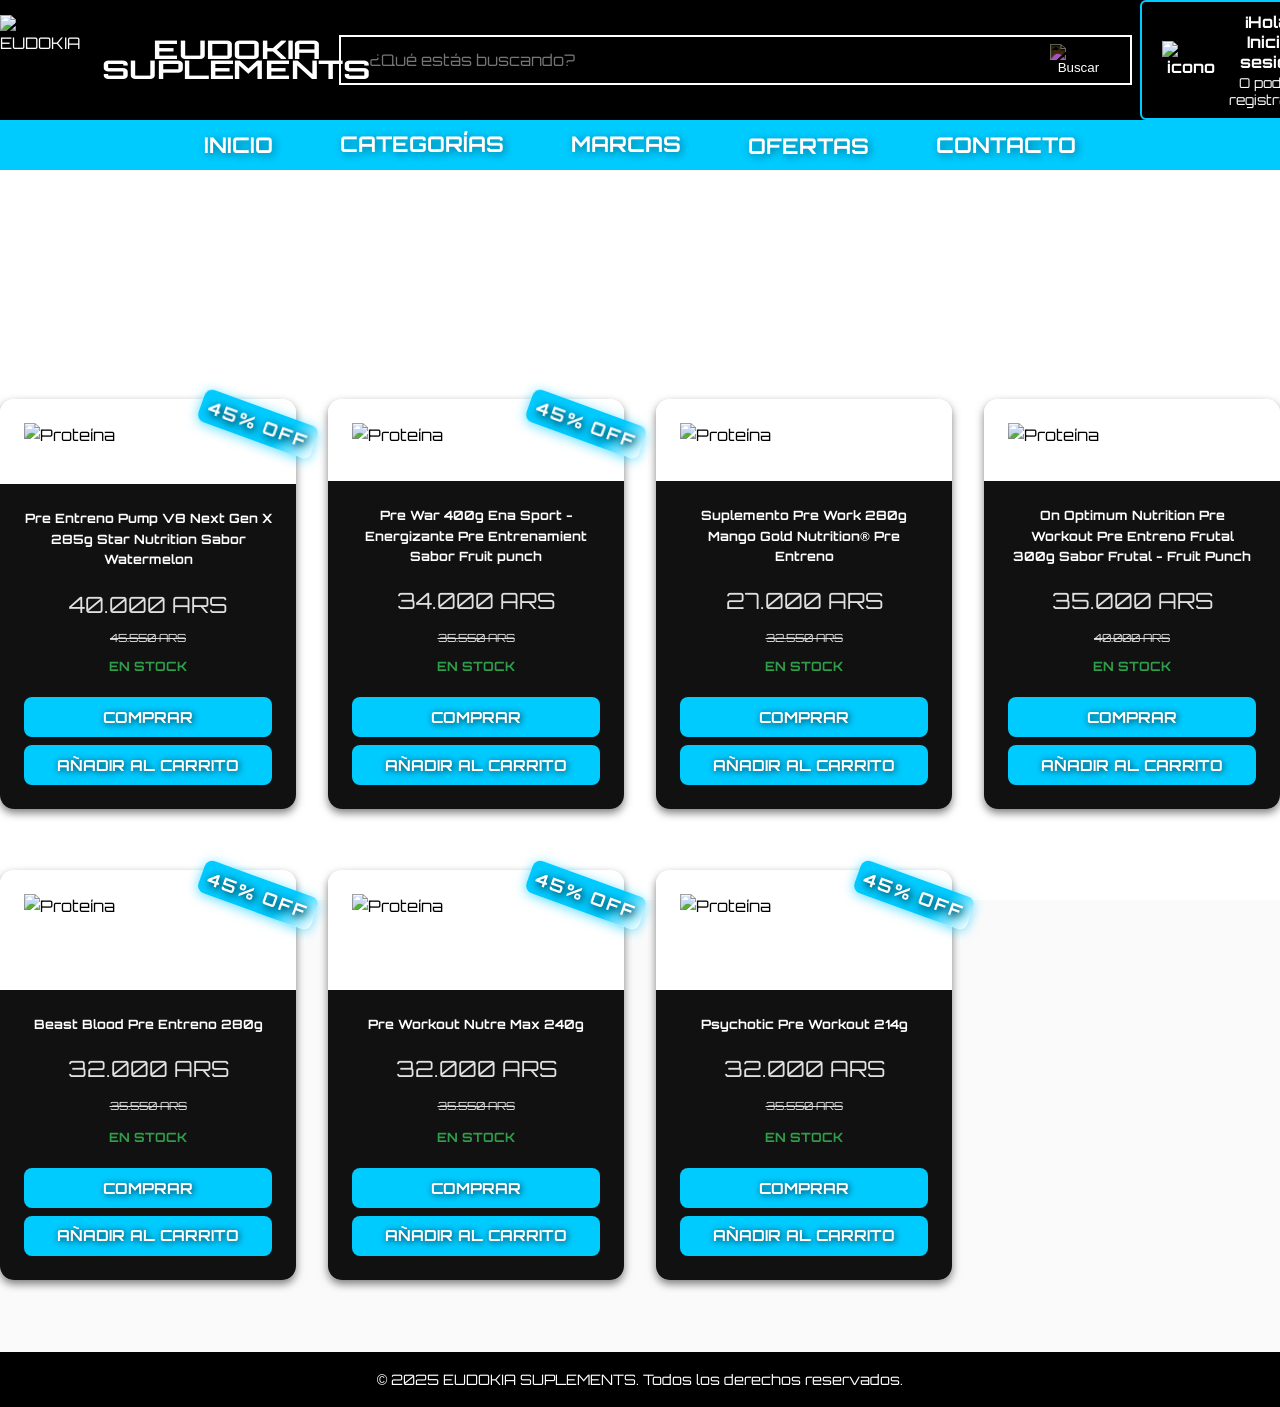
==== preentreno.html @ 676b1740 "feat: mejorar navegación y actualizar catálogo de pre-entrenos - index.html: Se vincularon todos los" ====
<!DOCTYPE html>
<html lang="es">
<head>
  <link href="https://fonts.googleapis.com/css2?family=Orbitron:wght@400;700&display=swap" rel="stylesheet">
  <meta charset="UTF-8">
  <meta name="viewport" content="width=device-width, initial-scale=1.0">
  <link rel="stylesheet" href="style.css">
  <title>EUDOKIA</title>
  <style>
    /* Transición fade para el texto principal y los bloques de producto */
    .fade-in, .producto.fade-in, #banda-descuento.fade-in {
      opacity: 0;
      transition: opacity 2.2s cubic-bezier(.25,.8,.25,1);
    }
    .fade-in.visible, .producto.fade-in.visible, #banda-descuento.fade-in.visible {
      opacity: 1;
    }
  </style>
</head>
<body>
    <header>
      <div style="display: flex; align-items: center; justify-content: space-between; width: 100%;">
        <div style="display: flex; align-items: center;">
          <img src="https://i.postimg.cc/Mp1y3gh4/eudokia-icono.png" alt="EUDOKIA" style="width:90px; height:90px; margin-right: 28px;">
          <div style="display: flex; flex-direction: column; align-items: center; justify-content: center; margin-left: 15px;">
            <span style="color: white; font-size: 1.6rem; font-weight: bold; transform: scaleX(1.3); display: inline-block; line-height: 1;">EUDOKIA</span>
            <span style="color: white; font-size: 1.6rem; font-weight: bold; transform: scaleX(1.3); display: inline-block; line-height: 1; margin-top: -0.2em;">SUPLEMENTS</span>
          </div>
        </div>
        <div style="flex:1; display:flex; justify-content:center;">
          <form style="display:flex; align-items:center; background: #000; border: 2px solid #fff; border-radius: 0; padding: 0.2rem 1rem;" onsubmit="return false;">
            <input type="text" id="busqueda" placeholder="¿Qué estás buscando?" style="background: #000; color: #fff; border: none; outline: none; font-size: 1rem; padding: 0.6rem 0.8rem; width: 700px; border-radius: 0;" />
            <button type="submit" style="background: none; border: none; cursor: pointer; padding: 0 0.5rem;">
              <img src="https://cdn-icons-png.flaticon.com/512/54/54481.png" alt="Buscar" style="width: 22px; height: 22px; filter: invert(1);">
            </button>
          </form>
        </div>
        <nav style="margin-right: 0; display: flex; align-items: center;">
          
            <button class="btn-header btn-inises" style="margin-left: 0.5em; margin-right: 1em; justify-content: center; align-items: center;" onclick="location.href='iniciarsesion.html'">
            <img src="https://i.postimg.cc/q7shxmJ4/inises.png" alt="icono iniciar sesión" style="height: 38px; width: auto; margin-right: 0.5em;" />
            <span style="display: flex; flex-direction: column; align-items: center; justify-content: center;">
            <span>¡Hola! Iniciá sesión</span>
            <span style="font-size: 0.85em; font-weight: normal; margin-top: 0.2em;">O podés registrarte</span>
            </span>
            </button>

            <button class="btn-header btn-favoritos" style="margin-left: 0.5em; margin-right: 1em; justify-content: center; align-items: center; min-height: 56px;">
              <img src="https://i.postimg.cc/jdzS9Mw1/star.png" alt="icono favoritos" style="height: 38px; width: auto; margin-right: 0.5em;" />
              <span style="display: flex; align-items: center; justify-content: center; width: 100%;">Favoritos</span>
            </button>
          <button class="btn-header btn-carrito" style="margin-left: 0.5em; margin-right: 1em; justify-content: center; align-items: center;">
            <img src="https://i.postimg.cc/BZL8hQQm/carrito.png" alt="icono carrito" style="height: 38px; width: auto; margin-right: 0.5em;" />
            <span style="display: flex; align-items: center; justify-content: center; width: 100%;">Carrito</span>
          </button>
        </nav>
      </div>
    </header>
<footer style="background: #00cbff; color: #fff; padding: 0.5rem 0; margin-top: 0;">
  <nav style="display: flex; align-items: center; justify-content: center; gap: 4.2rem; font-family: 'Orbitron', Arial, sans-serif;">
    <a href="index.html" style="background: none; border: none; color: #fff; font-family: inherit; font-size: 1.35rem; font-weight: bold; cursor: pointer; text-shadow: 2px 2px 8px rgba(0,0,0,0.45); text-decoration: none;">INICIO</a>
    <div class="menu-footer" style="position: relative;">
  <button class="btn-footer" style="background: none; border: none; color: #fff; font-family: inherit; font-size: 1.35rem; font-weight: bold; cursor: pointer; text-shadow: 2px 2px 8px rgba(0,0,0,0.45); padding-bottom: 1.2em;">CATEGORÍAS</button>
  <ul class="submenu-footer" style="position: absolute; left: 50%; top: 2.2em; transform: translateX(-50%); background: #000; color: #fff; list-style: none; padding: 0.5em 1em; border-radius: 8px; box-shadow: 0 2px 12px rgba(0,0,0,0.18); z-index: 10; min-width: 140px;">
  <li><button class="submenu-btn">PROTEÍNAS</button></li>
  <li><button class="submenu-btn">CREATINAS</button></li>
  <li><button class="submenu-btn">BCAAs</button></li>
  <li><button class="submenu-btn">PREENTRENOS</button></li>
  <li><button class="submenu-btn">TERMOGÉNICOS</button></li>
  <li><button class="submenu-btn">COLÁGENOS</button></li>
  <li><button class="submenu-btn">GLUTAMINAS</button></li>
  <li><button class="submenu-btn">OMEGA 3</button></li>
      </ul>
    </div>
    <div class="menu-footer" style="position: relative;">
        <button class="btn-footer" style="background: none; border: none; color: #fff; font-family: inherit; font-size: 1.35rem; font-weight: bold; cursor: pointer; text-shadow: 2px 2px 8px rgba(0,0,0,0.45); padding-bottom: 1.2em;">MARCAS</button>
        <ul class="submenu-footer" style="position: absolute; left: 50%; top: 2.2em; transform: translateX(-50%); background: #000; color: #fff; list-style: none; padding: 0.5em 1em; border-radius: 8px; box-shadow: 0 2px 12px rgba(0,0,0,0.18); z-index: 10; min-width: 140px;">
          <li><button class="submenu-btn" onclick="location.href='star.html'">STAR</button></li>
          <li><button class="submenu-btn" onclick="location.href='ena.html'">ENA</button></li>
          <li><button class="submenu-btn" onclick="location.href='gold.html'">BODY ADVANCE</button></li>
          <li><button class="submenu-btn" onclick="location.href='gold.html'">GOLD</button></li>
          <li><button class="submenu-btn" onclick="location.href='onefit.html'">ONE FIT</button></li>
          <li><button class="submenu-btn" onclick="location.href='xtrenght.html'">XTRENGHT</button></li>
          <li><button class="submenu-btn" onclick="location.href='optimum.html'">OPTIMUM</button></li>
        </ul>
    </div>
  <button class="btn-footer" style="background: none; border: none; color: #fff; font-family: inherit; font-size: 1.35rem; font-weight: bold; cursor: pointer; text-shadow: 2px 2px 8px rgba(0,0,0,0.45);" onclick="location.href='ofertas.html'">OFERTAS</button>
  <a href="https://mail.google.com/mail/?view=cm&fs=1&to=eudokiasuplements@gmail.com" target="_blank" style="background: none; border: none; color: #fff; font-family: inherit; font-size: 1.35rem; font-weight: bold; cursor: pointer; text-shadow: 2px 2px 8px rgba(0,0,0,0.45); text-decoration: none;">CONTACTO</a>
  </nav>
<script>
// Menú desplegable animado para footer (mejorado)
document.querySelectorAll('.menu-footer').forEach(function(menu){
  var submenu = menu.querySelector('.submenu-footer');
  menu.addEventListener('mouseenter', function(){
    submenu.classList.add('show');
  });
  menu.addEventListener('mouseleave', function(){
    submenu.classList.remove('show');
  });
});
</script>
</footer>
  <div style="text-align: center; margin-top: 2.5rem;">
    <span id="fade-text" class="fade-in" style="color: rgb(255, 255, 255); font-family: 'Orbitron', Arial, sans-serif; font-size: 2.5rem; font-weight: bold; display: block; text-transform: uppercase;">
      Eleva tu energía para sacarle el máximo provecho a tu entrenamiento
    </span>
  </div>
  </section>

  <main>
  <section id="productos" class="productos">
      <div class="producto fade-in" id="primer-producto" style="box-shadow: 0 4px 8px rgba(0, 0, 0, 0.5); margin-top: 1.3rem; position: relative; overflow: visible; transition: transform 0.18s, box-shadow 0.35s;">
    <img src="https://i.postimg.cc/NFWHpxbB/proteina.jpg" style="display: block; margin: 0 auto; width: 100%; height: 120px; object-fit: contain;" alt="Proteína">
    <div class="info">
      <h3 style="font-size: 0.8rem; font-weight: bold;">Pre Entreno Pump V8 Next Gen X 285g Star Nutrition Sabor Watermelon</h3>
      </p>
      <p style="font-size: 1.4rem;">40.000 ARS
      </p>
      <p><s style="font-size: 0.7rem; font-weight: normal;">45.550 ARS
      </s></p>
      <div class="precio" style="color: #2f9e4b;">EN STOCK</div>
      <button style="font-family: 'Orbitron', Arial, sans-serif;"><a href="proteina.html" style="color: #ffffff; text-decoration: none; font-family: inherit;">COMPRAR</a></button>
      <button style="font-family: 'Orbitron', Arial, sans-serif;"><a href="proteina.html" style="color: #ffffff; text-decoration: none; font-family: inherit;">AÑADIR AL CARRITO</a></button>
    </div>
     <div class="fade-in" id="banda-descuento" style="position: absolute; top: 8px; right: -22px; width: 120px; height: 34px; background: linear-gradient(120deg, #00cbff 70%, #fff 100%); color: #fff; font-family: 'Orbitron', Arial, sans-serif; font-size: 1.1rem; font-weight: bold; display: flex; align-items: center; justify-content: center; transform: rotate(20deg); box-shadow: 0 2px 12px #00cbff99; letter-spacing: 2px; z-index: 20; border-radius: 8px; text-shadow: 2px 2px 8px #000, 0 0 6px #00cbff;">45% OFF</div>
  </div>
    <div class="producto fade-in" style="box-shadow: 0 4px 8px rgba(0, 0, 0, 0.5); margin-top: 1.3rem; position: relative; overflow: visible; transition: transform 0.18s, box-shadow 0.35s;">
  <img src="https://i.postimg.cc/NFWHpxbB/proteina.jpg" style="display: block; margin: 0 auto; width: 100%; height: 120px; object-fit: contain;" alt="Proteína">
  <div class="info">
    <h3 style="font-size: 0.8rem; font-weight: bold;">Pre War 400g Ena Sport - Energizante Pre Entrenamient Sabor Fruit punch</h3>
    <div style="height: 1.2rem;"></div>
    <p style="font-size: 1.4rem; margin-top: -0.71rem;">34.000 ARS</p>
    <p style="font-size: 0.7rem; font-weight: normal; margin-top: 0.2rem;"><s>35.550 ARS<br></s></p>
    <div class="precio" style="color: #2f9e4b;">EN STOCK</div>
    <button style="font-family: 'Orbitron', Arial, sans-serif;"><a href="proteina.html" style="color: #ffffff; text-decoration: none; font-family: inherit;">COMPRAR</a></button>
    <button style="font-family: 'Orbitron', Arial, sans-serif;"><a href="proteina.html" style="color: #ffffff; text-decoration: none; font-family: inherit;">AÑADIR AL CARRITO</a></button>
  </div>
  <div class="fade-in" id="banda-descuento" style="position: absolute; top: 8px; right: -22px; width: 120px; height: 34px; background: linear-gradient(120deg, #00cbff 70%, #fff 100%); color: #fff; font-family: 'Orbitron', Arial, sans-serif; font-size: 1.1rem; font-weight: bold; display: flex; align-items: center; justify-content: center; transform: rotate(20deg); box-shadow: 0 2px 12px #00cbff99; letter-spacing: 2px; z-index: 20; border-radius: 8px; text-shadow: 2px 2px 8px #000, 0 0 6px #00cbff;">45% OFF</div>
</div>
<div class="producto fade-in" style="box-shadow: 0 4px 8px rgba(0, 0, 0, 0.5); margin-top: 1.3rem; position: relative; overflow: visible; transition: transform 0.18s, box-shadow 0.35s;">
  <img src="https://i.postimg.cc/NFWHpxbB/proteina.jpg" style="display: block; margin: 0 auto; width: 100%; height: 120px; object-fit: contain;" alt="Proteína">
  <div class="info">
    <h3 style="font-size: 0.8rem; font-weight: bold;">Suplemento Pre Work 280g Mango Gold Nutrition® Pre Entreno</h3>
    <div style="height: 1.2rem;"></div>
    <p style="font-size: 1.4rem; margin-top: -0.71rem;">27.000 ARS</p>
    <p style="font-size: 0.7rem; font-weight: normal; margin-top: 0.2rem;"><s>32.550 ARS<br></s></p>
    <div class="precio" style="color: #2f9e4b;">EN STOCK</div>
    <button style="font-family: 'Orbitron', Arial, sans-serif;"><a href="proteina.html" style="color: #ffffff; text-decoration: none; font-family: inherit;">COMPRAR</a></button>
    <button style="font-family: 'Orbitron', Arial, sans-serif;"><a href="proteina.html" style="color: #ffffff; text-decoration: none; font-family: inherit;">AÑADIR AL CARRITO</a></button>
  </div>
  
</div>
<div class="producto fade-in" style="box-shadow: 0 4px 8px rgba(0, 0, 0, 0.5); margin-top: 1.3rem; position: relative; overflow: visible; transition: transform 0.18s, box-shadow 0.35s;">
  <img src="https://i.postimg.cc/NFWHpxbB/proteina.jpg" style="display: block; margin: 0 auto; width: 100%; height: 120px; object-fit: contain;" alt="Proteína">
  <div class="info">
    <h3 style="font-size: 0.8rem; font-weight: bold;">On Optimum Nutrition Pre Workout Pre Entreno Frutal 300g Sabor Frutal - Fruit Punch</h3>
    <div style="height: 1.2rem;"></div>
    <p style="font-size: 1.4rem; margin-top: -0.71rem;">35.000 ARS</p>
    <p style="font-size: 0.7rem; font-weight: normal; margin-top: 0.2rem;"><s>40.000 ARS<br></s></p>
    <div class="precio" style="color: #2f9e4b;">EN STOCK</div>
    <button style="font-family: 'Orbitron', Arial, sans-serif;"><a href="proteina.html" style="color: #ffffff; text-decoration: none; font-family: inherit;">COMPRAR</a></button>
    <button style="font-family: 'Orbitron', Arial, sans-serif;"><a href="proteina.html" style="color: #ffffff; text-decoration: none; font-family: inherit;">AÑADIR AL CARRITO</a></button>
  </div>

</div>

  <div class="fade-in" id="banda-descuento" style="position: absolute; top: 8px; right: -22px; width: 120px; height: 34px; background: linear-gradient(120deg, #00cbff 70%, #fff 100%); color: #fff; font-family: 'Orbitron', Arial, sans-serif; font-size: 1.1rem; font-weight: bold; display: flex; align-items: center; justify-content: center; transform: rotate(20deg); box-shadow: 0 2px 12px #00cbff99; letter-spacing: 2px; z-index: 20; border-radius: 8px; text-shadow: 2px 2px 8px #000, 0 0 6px #00cbff;">45% OFF</div>
</div>
<div class="producto fade-in" style="box-shadow: 0 4px 8px rgba(0, 0, 0, 0.5); margin-top: 1.3rem; position: relative; overflow: visible; transition: transform 0.18s, box-shadow 0.35s;">
  <img src="https://i.postimg.cc/NFWHpxbB/proteina.jpg" style="display: block; margin: 0 auto; width: 100%; height: 120px; object-fit: contain;" alt="Proteína">
  <div class="info">
    <h3 style="font-size: 0.8rem; font-weight: bold;">Beast Blood Pre Entreno 280g</h3>
    <div style="height: 1.2rem;"></div>
    <p style="font-size: 1.4rem; margin-top: -0.71rem;">32.000 ARS</p>
    <p style="font-size: 0.7rem; font-weight: normal; margin-top: 0.2rem;"><s>35.550 ARS<br></s></p>
    <div class="precio" style="color: #2f9e4b;">EN STOCK</div>
    <button style="font-family: 'Orbitron', Arial, sans-serif;"><a href="proteina.html" style="color: #ffffff; text-decoration: none; font-family: inherit;">COMPRAR</a></button>
    <button style="font-family: 'Orbitron', Arial, sans-serif;"><a href="proteina.html" style="color: #ffffff; text-decoration: none; font-family: inherit;">AÑADIR AL CARRITO</a></button>
  </div>
  <div class="fade-in" id="banda-descuento" style="position: absolute; top: 8px; right: -22px; width: 120px; height: 34px; background: linear-gradient(120deg, #00cbff 70%, #fff 100%); color: #fff; font-family: 'Orbitron', Arial, sans-serif; font-size: 1.1rem; font-weight: bold; display: flex; align-items: center; justify-content: center; transform: rotate(20deg); box-shadow: 0 2px 12px #00cbff99; letter-spacing: 2px; z-index: 20; border-radius: 8px; text-shadow: 2px 2px 8px #000, 0 0 6px #00cbff;">45% OFF</div>
</div>
<div class="producto fade-in" style="box-shadow: 0 4px 8px rgba(0, 0, 0, 0.5); margin-top: 1.3rem; position: relative; overflow: visible; transition: transform 0.18s, box-shadow 0.35s;">
  <img src="https://i.postimg.cc/NFWHpxbB/proteina.jpg" style="display: block; margin: 0 auto; width: 100%; height: 120px; object-fit: contain;" alt="Proteína">
  <div class="info">
    <h3 style="font-size: 0.8rem; font-weight: bold;">Pre Workout Nutre Max 240g</h3>
    <div style="height: 1.2rem;"></div>
    <p style="font-size: 1.4rem; margin-top: -0.71rem;">32.000 ARS</p>
    <p style="font-size: 0.7rem; font-weight: normal; margin-top: 0.2rem;"><s>35.550 ARS<br></s></p>
    <div class="precio" style="color: #2f9e4b;">EN STOCK</div>
    <button style="font-family: 'Orbitron', Arial, sans-serif;"><a href="proteina.html" style="color: #ffffff; text-decoration: none; font-family: inherit;">COMPRAR</a></button>
    <button style="font-family: 'Orbitron', Arial, sans-serif;"><a href="proteina.html" style="color: #ffffff; text-decoration: none; font-family: inherit;">AÑADIR AL CARRITO</a></button>
  </div>
  <div class="fade-in" id="banda-descuento" style="position: absolute; top: 8px; right: -22px; width: 120px; height: 34px; background: linear-gradient(120deg, #00cbff 70%, #fff 100%); color: #fff; font-family: 'Orbitron', Arial, sans-serif; font-size: 1.1rem; font-weight: bold; display: flex; align-items: center; justify-content: center; transform: rotate(20deg); box-shadow: 0 2px 12px #00cbff99; letter-spacing: 2px; z-index: 20; border-radius: 8px; text-shadow: 2px 2px 8px #000, 0 0 6px #00cbff;">45% OFF</div>
</div>
<div class="producto fade-in" style="box-shadow: 0 4px 8px rgba(0, 0, 0, 0.5); margin-top: 1.3rem; position: relative; overflow: visible; transition: transform 0.18s, box-shadow 0.35s;">
  <img src="https://i.postimg.cc/NFWHpxbB/proteina.jpg" style="display: block; margin: 0 auto; width: 100%; height: 120px; object-fit: contain;" alt="Proteína">
  <div class="info">
    <h3 style="font-size: 0.8rem; font-weight: bold;">Psychotic Pre Workout 214g</h3>
    <div style="height: 1.2rem;"></div>
    <p style="font-size: 1.4rem; margin-top: -0.71rem;">32.000 ARS</p>
    <p style="font-size: 0.7rem; font-weight: normal; margin-top: 0.2rem;"><s>35.550 ARS<br></s></p>
    <div class="precio" style="color: #2f9e4b;">EN STOCK</div>
    <button style="font-family: 'Orbitron', Arial, sans-serif;"><a href="proteina.html" style="color: #ffffff; text-decoration: none; font-family: inherit;">COMPRAR</a></button>
    <button style="font-family: 'Orbitron', Arial, sans-serif;"><a href="proteina.html" style="color: #ffffff; text-decoration: none; font-family: inherit;">AÑADIR AL CARRITO</a></button>
  </div>
  <div class="fade-in" id="banda-descuento" style="position: absolute; top: 8px; right: -22px; width: 120px; height: 34px; background: linear-gradient(120deg, #00cbff 70%, #fff 100%); color: #fff; font-family: 'Orbitron', Arial, sans-serif; font-size: 1.1rem; font-weight: bold; display: flex; align-items: center; justify-content: center; transform: rotate(20deg); box-shadow: 0 2px 12px #00cbff99; letter-spacing: 2px; z-index: 20; border-radius: 8px; text-shadow: 2px 2px 8px #000, 0 0 6px #00cbff;">45% OFF</div>
</div>

     
  </section>
  </main>

<footer style="width: 100%; background: #000000; color: #fff; text-align: center; padding: 1rem 0; left: 0; bottom: 0; font-family: 'Orbitron', Arial, sans-serif; z-index: 100;">
  <p>&copy; 2025 EUDOKIA SUPLEMENTS. Todos los derechos reservados.</p>
</footer>
<script>
  // Fade-in para texto principal y bloques de producto
  window.addEventListener('DOMContentLoaded', function() {
    document.getElementById('fade-text').classList.add('visible');
    // Fade-in para todos los bloques de producto
    var productos = document.querySelectorAll('.producto.fade-in');
    productos.forEach(function(el, i) {
      setTimeout(function() {
        // Aplica fade-in al bloque
        el.classList.add('visible');
        // Aplica fade-in a la banda si existe
        var banda = el.querySelector('#banda-descuento');
        if (banda) banda.classList.add('visible');
      }, 350 + i * 120);
    });
  });

  document.getElementById('busqueda').addEventListener('input', function() {
    var filtro = this.value.toLowerCase();
    var productos = document.querySelectorAll('.producto');
    productos.forEach(function(producto) {
      var texto = producto.innerText.toLowerCase();
      producto.style.display = texto.includes(filtro) ? '' : 'none';
    });
  });
</script>
</body>
</html>
---- style.css ----
#productos.productos {
  display: grid;
  grid-template-columns: repeat(4, 1fr);
  gap: 2.5rem 2rem;
  justify-content: center;
  align-items: stretch;
  width: 1400px;
  max-width: 100%;
  margin: 0;
  padding: 2.5rem 0;
      }
      #productos .producto {
  min-width: 260px;
  max-width: 100%;
  min-height: 410px;
  box-shadow: 0 4px 8px rgba(0, 0, 0, 0.5);
  background: #fff;
  border-radius: 14px;
  padding: 0;
  display: flex;
  flex-direction: column;
  justify-content: flex-start;
  overflow: hidden;
  transition: transform 0.25s cubic-bezier(.77,0,.18,1), box-shadow 0.25s cubic-bezier(.77,0,.18,1);
      }
      #productos .producto:hover {
        transform: translateY(-8px) scale(1.03);
        box-shadow: 0 8px 24px rgba(0,0,0,0.6);
      }
      #productos .producto img {
        width: 100%;
        height: 170px;
        object-fit: contain;
        background: #fff;
        border-top-left-radius: 14px;
        border-top-right-radius: 14px;
        margin-bottom: 0;
        padding: 1.5rem 1.5rem 0 1.5rem;
      }
      #productos .producto .info {
  background: #111;
  color: #fff;
  border-bottom-left-radius: 14px;
  border-bottom-right-radius: 14px;
  padding: 1.5rem;
  text-align: center;
  flex: 1;
  display: flex;
  flex-direction: column;
  justify-content: space-between;
  transition: background 0.25s;
      }
      #productos .producto h3 {
        color: #fff;
        margin-bottom: 0.7em;
      }
      #productos .producto p {
        color: #e0e0e0;
      }
      #productos .producto .precio {
        color: #00cbff;
        font-weight: bold;
        margin-bottom: 1em;
      }
      #productos .producto button {
  background: #00cbff;
  color: #fff;
  border: none;
  border-radius: 8px;
  padding: 0.7em 1.2em;
  font-size: 0.95em;
  font-family: 'Orbitron', Arial, sans-serif;
  cursor: pointer;
  margin-top: 0.5em;
  transition: background 0.2s;
      }
      #productos .producto button:hover {
        background: #009ec2;
      }
      @media (max-width: 1200px) {
        #productos.productos {
          grid-template-columns: repeat(2, 1fr);
        }
      }
      @media (max-width: 700px) {
        #productos.productos {
          grid-template-columns: 1fr;
        }
      }
      
.btn-footer {
  position: relative;
}
.btn-footer::after {
  content: "";
  position: absolute;
  left: 0;
  right: 0;
  bottom: -1.2em;
  height: 1.2em;
  pointer-events: auto;
}
.btn-footer {
  padding-bottom: 0 !important;
}
.btn-footer:hover {
  padding-bottom: 1.2em;
}
.producto {
  transition: transform 0.18s, box-shadow 0.35s;
  box-shadow: 0 4px 32px 0 rgba(0,0,0,0.32);
}
.producto:hover {
  transform: scale(1.035);
  box-shadow: 0 0 32px 12px #00cbff, 0 4px 32px 0 rgba(0,0,0,0.32);
  z-index: 2;
}
.submenu-btn {
  background: #000;
  color: #fff;
  border: none;
  width: 100%;
  text-align: left;
  font-family: 'Orbitron', Arial, sans-serif;
  font-size: 1rem;
  padding: 0.4em 0.7em;
  border-radius: 5px;
  cursor: pointer;
  transition: background 0.2s, color 0.2s;
}
.submenu-btn:hover {
  background: #00cbff;
  color: #000;
}
/* Animación para menús desplegables del footer */
.submenu-footer {
  display: none;
  opacity: 0;
  transform: translateY(-10px);
  transition: opacity 0.25s ease, transform 0.25s ease;
  pointer-events: none;
}
.submenu-footer.show {
  display: block;
  opacity: 1;
  transform: translateY(0);
  pointer-events: auto;
}
/* Botones del header personalizados */
.btn-header {
  background: #000;
  color: #fff;
  border: 2px solid #00cbff;
  border-radius: 6px;
  padding: 0.6rem 1.2rem;
  font-family: 'Orbitron', Arial, sans-serif;
  font-size: 1rem;
  font-weight: bold;
  cursor: pointer;
  display: flex;
  flex-direction: row;
  align-items: center;
  transition: background 0.2s, color 0.2s, border-color 0.2s;
}
.btn-header.btn-inises:hover {
  background: #fff;
  color: #000;
  border-color: #000;
}
.btn-header.btn-favoritos:hover,
.btn-header.btn-carrito:hover {
  background: #00cbff;
  color: #000;
  border-color: #00cbff;
}
input[type="text"]#busqueda {
  font-family: 'Orbitron', Arial, sans-serif;
}
/* Archivo principal de estilos para EUDOKIA */

@import url('https://fonts.googleapis.com/css2?family=Orbitron:wght@400;700&display=swap');

* {
  margin: 0;
  padding: 0;
  box-sizing: border-box;
}
body {
  font-family: 'Orbitron', Arial, sans-serif;
  line-height: 1.6;
  color: lch(0% 0 0);
  background-image: url('https://i.postimg.cc/yYghcDn7/bg.jpg');
  background-color: oklab(98.511% 0 -0.00011);
  background-size: cover;
  background-repeat: no-repeat;
  position: relative;
}
body::before {
  content: "";
  position: fixed;
  top: 0;
  left: 0;
  width: 100vw;
  height: 100vh;
  z-index: -1;
  background: inherit;
  background-image: inherit;
  background-size: cover;
  background-repeat: no-repeat;
  filter: brightness(1.5);
  pointer-events: none;
}
header {
  background: rgb(0, 0, 0);
  color: hsl(0, 0%, 100%);
  padding: 1rem -1rem;
  display: flex;
  justify-content: space-between;
  align-items: center;
}
header nav a {
  color: #fff;
  margin-left: 1.5rem;
  text-decoration: none;
  font-weight: bold;
}
.hero {
  background: url('images/hero-suplementos.jpg') center/cover no-repeat;
  color: #ffffff;
  text-align: center;
  padding: 4rem 2rem;
}
.hero h1 {
  font-size: 2.5rem;
  margin-bottom: 1rem;
}
.hero a {
  display: inline-block;
  background: hwb(249 17% 39% / 0.87);
  color: #ffffff;
  padding: 0.75rem 1.5rem;
  text-decoration: none;
  border-radius: 4px;
}
.productos {
  max-width: 1700px;
  margin: 2rem auto;
  padding: 0 1rem;
  display: grid;
  grid-template-columns: repeat(8, 1fr);
  gap: 1.2rem;
}
.producto {
  background: #fff;
  border-radius: 6px;
  overflow: hidden;
  box-shadow: 0 0 64px 24px #00cbff, 0 4px 32px 0 rgba(0,0,0,0.32);
  display: flex;
  flex-direction: column;
  min-width: 0;
  max-width: 175px;
  width: 100%;
  margin: 0 auto;
  height: 360px;
}
.producto img {
  width: 90%;
  height: 60px;
  object-fit: contain;
  display: block;
  margin: 0.3rem auto 0.2rem auto;
}
.producto .info {
  padding: 0.5rem 0.4rem;
  flex: 1 1 auto;
  display: flex;
  flex-direction: column;
  justify-content: flex-start;
  background: #111;
  color: #fff;
}
.producto h3 {
  margin-bottom: 0.3rem;
  font-size: 0.95rem;
  color: #fff;
}
.producto p {
  font-size: 0.7rem;
  margin-bottom: 0.5rem;
  color: #fff;
}
.producto .precio {
  font-weight: bold;
  margin-bottom: 0.2rem;
  font-size: 0.8rem;
  margin-top: auto;
  color: #fff;
}
.producto button {
  background: #00cbff;
  color: #fff;
  border: none;
  padding: 0.4rem 0.2rem;
  width: 100%;
  cursor: pointer;
  font-size: 0.8rem;
  font-family: 'Orbitron', Arial, sans-serif;
  font-weight: bold;
  margin-top: 0.15rem;
  margin-bottom: 0;
  text-shadow: 1px 1px 6px #0a2e3a, 0 2px 8px #00cbff99;
}
.producto button:hover {
  background: #457b9d;
}
footer {
  background: #000000;
  color: hsl(0, 0%, 100%);
  text-align: center;
  padding: 1.5rem 2rem;
  margin-top: 2rem;
}
footer p {
  font-size: 0.9rem;
}
/* Animación +1 al añadir al carrito */
.added-to-cart-anim {
  position: fixed;
  z-index: 9999;
  font-family: 'Orbitron', Arial, sans-serif;
  font-size: 1.5rem;
  color: #00cbff;
  pointer-events: none;
  opacity: 0;
  transform: translateY(0) scale(1);
  transition: opacity 0.7s, transform 0.7s cubic-bezier(.25,.8,.25,1);
  will-change: transform, opacity;
}
.added-to-cart-anim.active {
  opacity: 1;
  transform: translateY(-60px) scale(1.3);
}
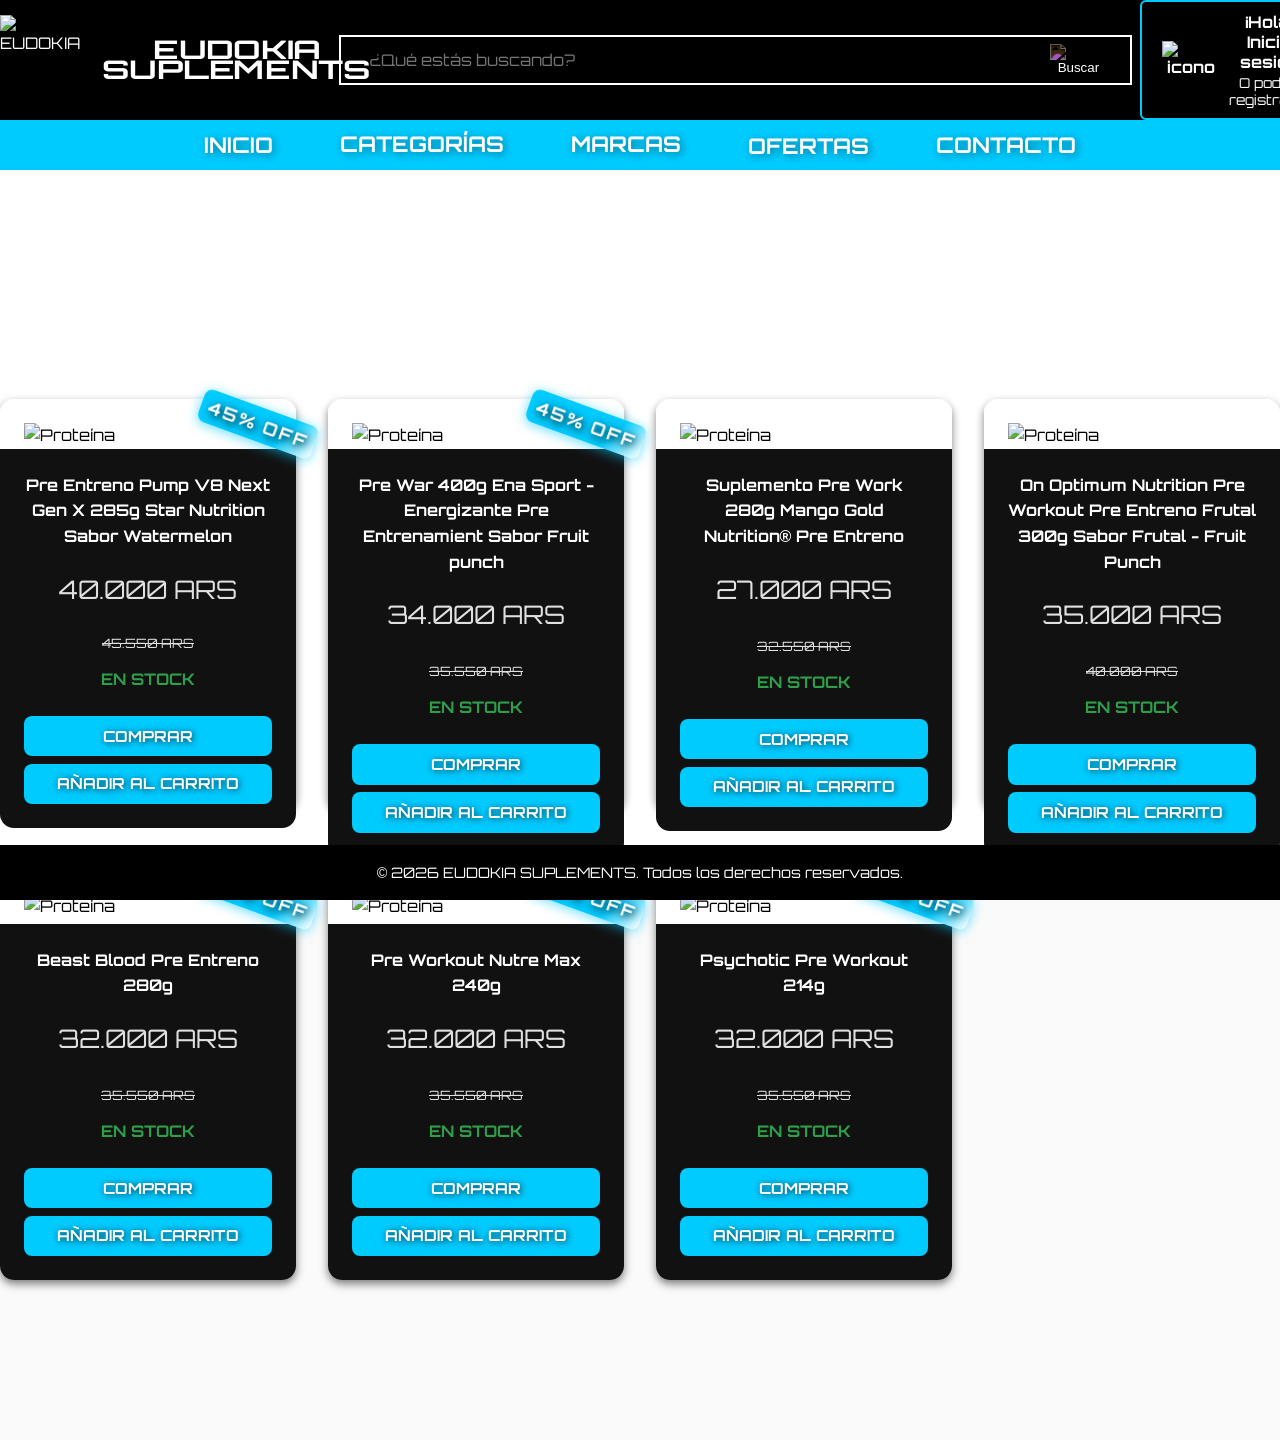
==== commit fa15d0be: "Modifiqué los nombres de los bloques de producto y textos, acomodé el footer de copyright y rellené " ====
--- a/preentreno.html
+++ b/preentreno.html
@@ -8,6 +8,9 @@
   <title>EUDOKIA</title>
   <style>
     /* Transición fade para el texto principal y los bloques de producto */
+    body {
+      padding-bottom: 120px;
+    }
     .fade-in, .producto.fade-in, #banda-descuento.fade-in {
       opacity: 0;
       transition: opacity 2.2s cubic-bezier(.25,.8,.25,1);
@@ -15,9 +18,21 @@
     .fade-in.visible, .producto.fade-in.visible, #banda-descuento.fade-in.visible {
       opacity: 1;
     }
+    .producto .info h3 {
+      font-size: 1rem !important;
+    }
+    .producto .info p {
+      font-size: 1.6rem !important;
+    }
+    .producto .info p s {
+      font-size: 0.8rem !important;
+    }
+    .producto .info .precio {
+      font-size: 1rem !important;
+    }
   </style>
 </head>
-<body>
+<body style="padding-bottom: 120px;">
     <header>
       <div style="display: flex; align-items: center; justify-content: space-between; width: 100%;">
         <div style="display: flex; align-items: center;">
@@ -210,8 +225,8 @@
   </section>
   </main>
 
-<footer style="width: 100%; background: #000000; color: #fff; text-align: center; padding: 1rem 0; left: 0; bottom: 0; font-family: 'Orbitron', Arial, sans-serif; z-index: 100;">
-  <p>&copy; 2025 EUDOKIA SUPLEMENTS. Todos los derechos reservados.</p>
+<footer style="position: fixed; width: 100%; background: #000000; color: #fff; text-align: center; padding: 1rem 0; left: 0; bottom: 0; font-family: 'Orbitron', Arial, sans-serif; z-index: 100;">
+  <p>&copy; 2026 EUDOKIA SUPLEMENTS. Todos los derechos reservados.</p>
 </footer>
 <script>
   // Fade-in para texto principal y bloques de producto
--- a/style.css
+++ b/style.css
@@ -339,4 +339,16 @@
 .added-to-cart-anim.active {
   opacity: 1;
   transform: translateY(-60px) scale(1.3);
+}
+#productos .producto h3 {
+  font-size: 1rem !important;
+}
+#productos .producto p {
+  font-size: 1.6rem !important;
+}
+#productos .producto p s {
+  font-size: 0.8rem !important;
+}
+#productos .producto .precio {
+  font-size: 1rem !important;
 }
